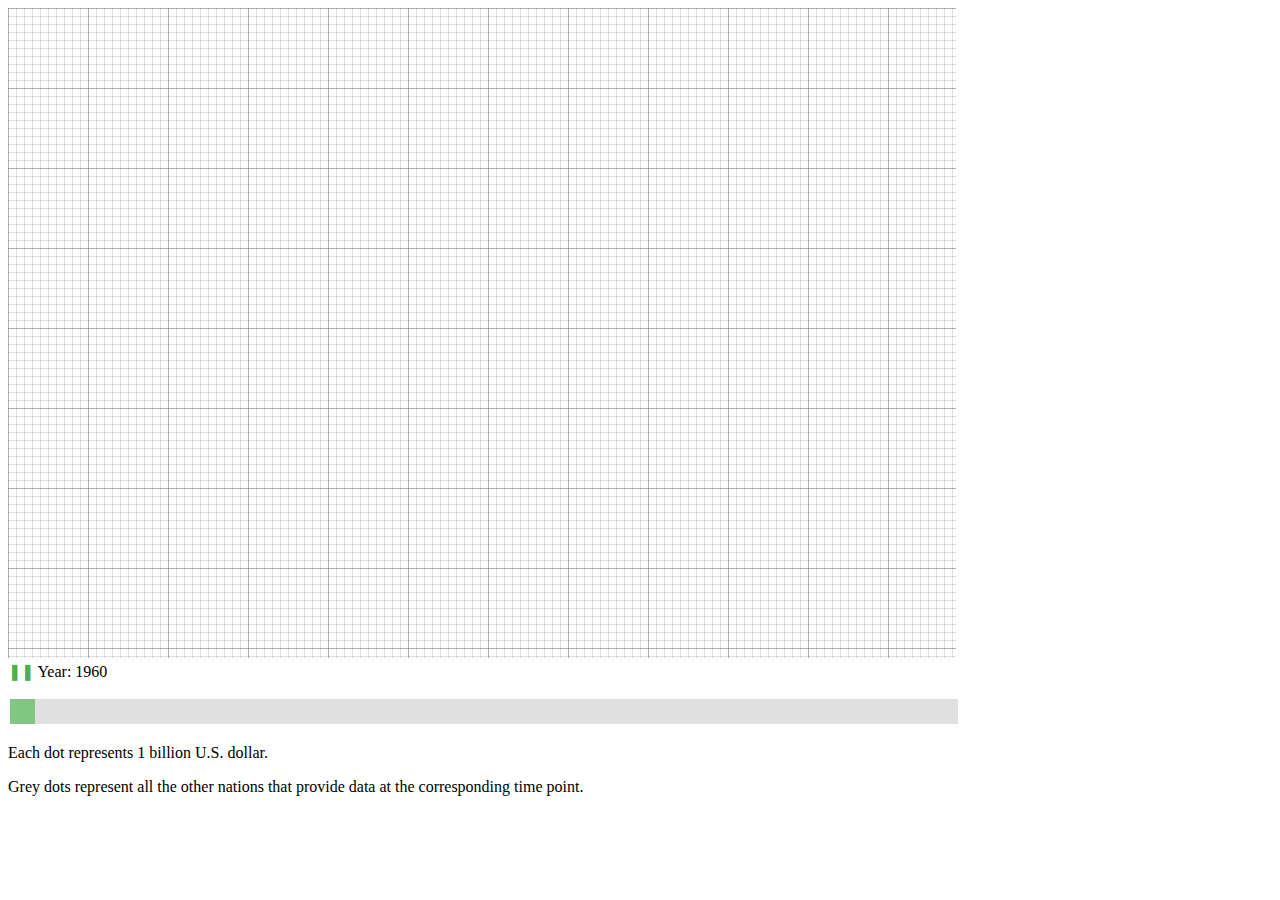
==== design1/index.html @ d780147c "Finish Design 1" ====
<!DOCTYPE html PUBLIC "-//W3C//DTD XHTML 1.0 Strict//EN" "http://www.w3.org/TR/xhtml1/DTD/xhtml1-strict.dtd">
<html xmlns="http://www.w3.org/1999/xhtml">

<head>
	<title>Design 1</title>
	<meta http-equiv="Content-Type" content="text/html; charset=utf-8" />
	<meta name="keywords" content="" />
	<meta name="description" content="" />
	<link rel="stylesheet" type="text/css" href="default.css">

	<!--D3 scripts-->
	<script src="https://d3js.org/d3.v5.js"></script>
	<script src="process.js"></script>
	<!--Other scirpts-->
	<script src="flag.js"></script>
</head>

<body>
	<div id="canvas">
		<svg id="svg">
			<defs>
				<pattern id="smallGrid" width="8" height="8" patternUnits="userSpaceOnUse">
				  <path d="M 8 0 L 0 0 0 8" fill="none" stroke="gray" stroke-width="0.5"/>
				</pattern>
				<pattern id="grid" width="80" height="80" patternUnits="userSpaceOnUse">
				  <rect width="80" height="80" fill="url(#smallGrid)"/>
				  <path d="M 80 0 L 0 0 0 80" fill="none" stroke="gray" stroke-width="1"/>
				</pattern>
			</defs>
			<g id="grid" width="1000" height="800">
				<rect width="100%" height="100%" fill="url(#grid)" />
			</g> 
		</svg>
	</div>
	<a><span id="play" onclick="playButton()">&#10074;&#10074;</span></a>
	<span>Year:</span>
	<span id='year'>1960</span>
	<p><input type="range" min="1960" max="2017" value="1960" class="slider" id="yearSlider" oninput="sliderInput();" onchange="sliderChange()"></p>
	<script>
		var playCurrent = 1;
		function playButton() {
			var button = document.getElementById('play');
			if (playCurrent) {
				// Click Pause
				button.innerHTML = "&#9658;";
				playCurrent = 0;
				animateStop();
			} else {
				// Click start
				button.innerHTML = "&#10074;&#10074;";
				playCurrent = 1;
				animateStart();
			}
		}
		function sliderInput() {
			if (playCurrent) playButton();
			var yearField = document.getElementById('year');
			var inputField = document.getElementById('yearSlider');
			yearField.innerHTML = inputField.value;
		}
		function sliderChange() {
			var yearField = document.getElementById('year');
			changeToYear(Math.round(yearField.innerHTML));
		}
	</script>
	<p>Each dot represents 1 billion U.S. dollar.</p>
	<p>Grey dots represent all the other nations that provide data at the corresponding time point.</p>
</body>

</html>
---- design1/default.css ----
.slidecontainer {
  width: 75%;
}

.slider {
  -webkit-appearance: none;
  width: 75%;
  height: 25px;
  background: #d3d3d3;
  outline: none;
  opacity: 0.7;
  -webkit-transition: .2s;
  transition: opacity .2s;
}

.slider:hover {
  opacity: 1;
}

.slider::-webkit-slider-thumb {
  -webkit-appearance: none;
  appearance: none;
  width: 25px;
  height: 25px;
  background: #4CAF50;
  cursor: pointer;
}

.slider::-moz-range-thumb {
  width: 25px;
  height: 25px;
  background: #4CAF50;
  cursor: pointer;
}

#svg{
    width: 75%;
    height: 650px;
}

#play {
    color: #4CAF50;
}
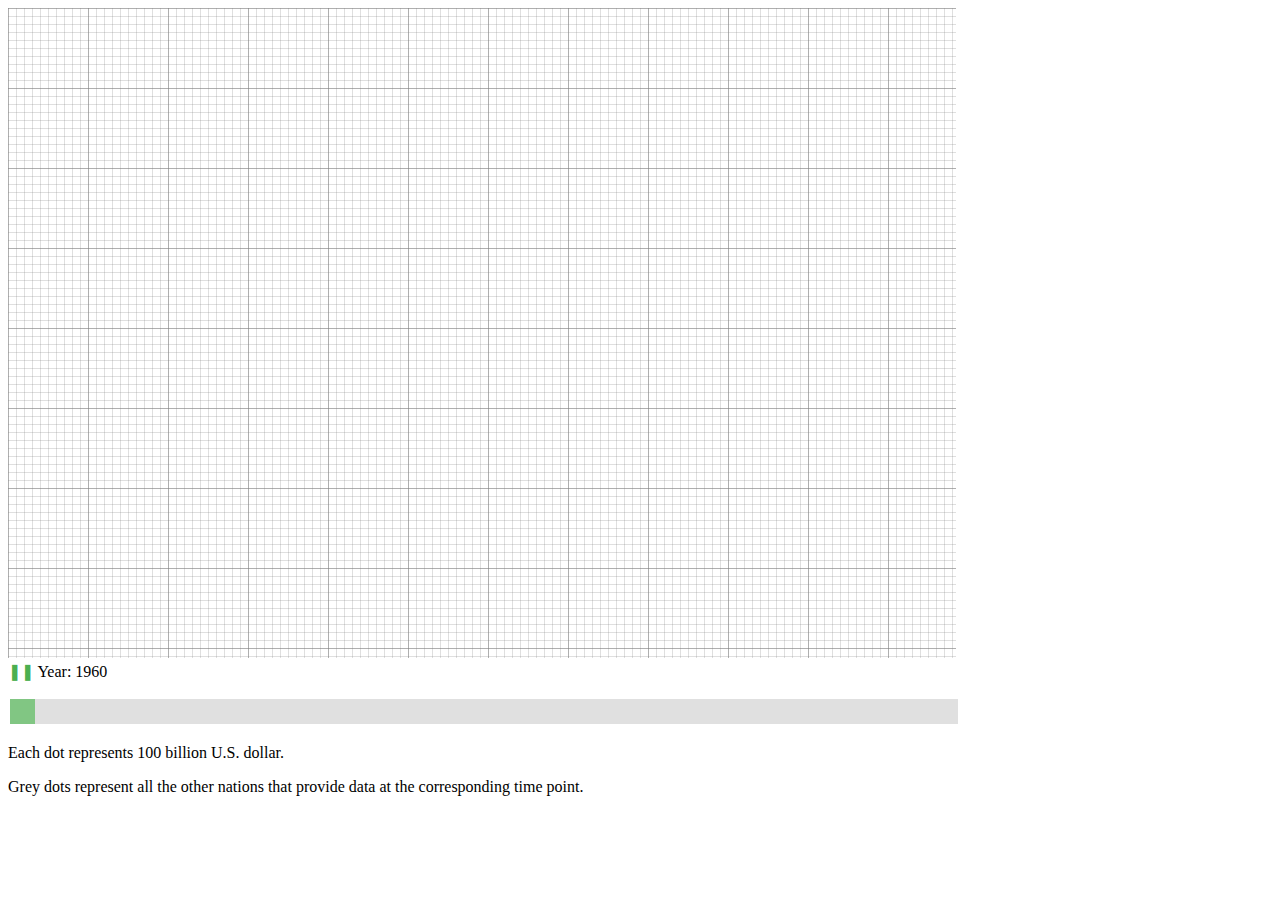
==== commit 3d429eac: "Finish the basic design 2" ====
--- a/design1/index.html
+++ b/design1/index.html
@@ -63,7 +63,7 @@
 			changeToYear(Math.round(yearField.innerHTML));
 		}
 	</script>
-	<p>Each dot represents 1 billion U.S. dollar.</p>
+	<p>Each dot represents 100 billion U.S. dollar.</p>
 	<p>Grey dots represent all the other nations that provide data at the corresponding time point.</p>
 </body>
 
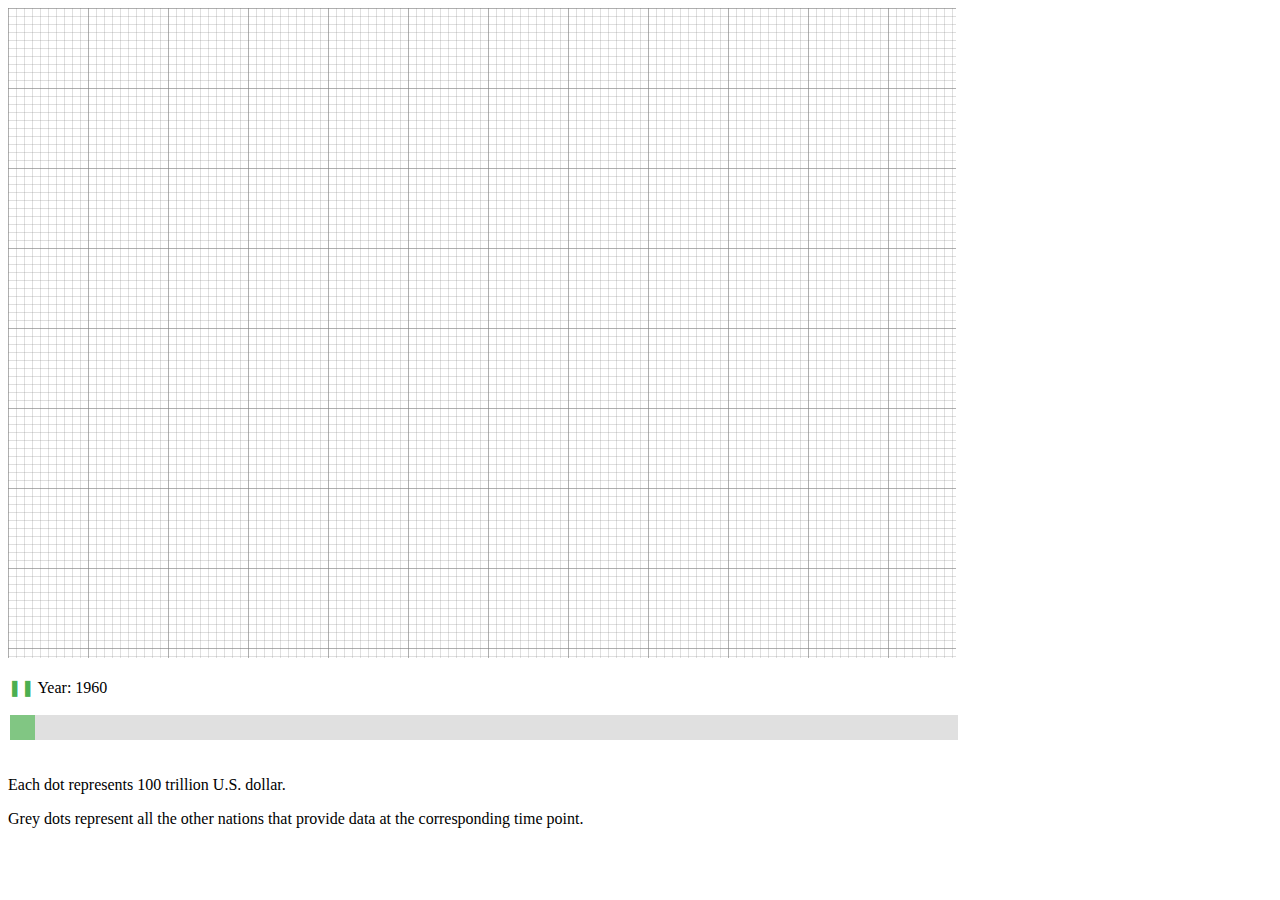
==== commit b4412288: "Finish most of readme" ====
--- a/design1/index.html
+++ b/design1/index.html
@@ -12,58 +12,67 @@
 	<script src="https://d3js.org/d3.v5.js"></script>
 	<script src="process.js"></script>
 	<!--Other scirpts-->
+	<script src="preloadImages.js"></script>
 	<script src="flag.js"></script>
 </head>
 
 <body>
 	<div id="canvas">
-		<svg id="svg">
-			<defs>
-				<pattern id="smallGrid" width="8" height="8" patternUnits="userSpaceOnUse">
-				  <path d="M 8 0 L 0 0 0 8" fill="none" stroke="gray" stroke-width="0.5"/>
-				</pattern>
-				<pattern id="grid" width="80" height="80" patternUnits="userSpaceOnUse">
-				  <rect width="80" height="80" fill="url(#smallGrid)"/>
-				  <path d="M 80 0 L 0 0 0 80" fill="none" stroke="gray" stroke-width="1"/>
-				</pattern>
-			</defs>
-			<g id="grid" width="1000" height="800">
-				<rect width="100%" height="100%" fill="url(#grid)" />
-			</g> 
-		</svg>
+		<div id="drawing">
+			<svg id="svg">
+				<defs>
+					<pattern id="smallGrid" width="8" height="8" patternUnits="userSpaceOnUse">
+					  <path d="M 8 0 L 0 0 0 8" fill="none" stroke="gray" stroke-width="0.5"/>
+					</pattern>
+					<pattern id="grid" width="80" height="80" patternUnits="userSpaceOnUse">
+					  <rect width="80" height="80" fill="url(#smallGrid)"/>
+					  <path d="M 80 0 L 0 0 0 80" fill="none" stroke="gray" stroke-width="1"/>
+					</pattern>
+				</defs>
+				<g id="grid" width="1000" height="800">
+					<rect width="100%" height="100%" fill="url(#grid)" />
+				</g> 
+			</svg>
+			<p>
+				<a><span id="play" onclick="playButton()">&#10074;&#10074;</span></a>
+				<span>Year:</span>
+				<span id='year'>1960</span>
+			</p>
+			<p><input type="range" min="1960" max="2017" value="1960" class="slider" id="yearSlider" oninput="sliderInput();" onchange="sliderChange()"></p>
+			<script>
+				var playCurrent = 1;
+				function playButton() {
+					var button = document.getElementById('play');
+					if (playCurrent) {
+						// Click Pause
+						button.innerHTML = "&#9658;";
+						playCurrent = 0;
+						animateStop();
+					} else {
+						// Click start
+						button.innerHTML = "&#10074;&#10074;";
+						playCurrent = 1;
+						animateStart();
+					}
+				}
+				function sliderInput() {
+					if (playCurrent) playButton();
+					var yearField = document.getElementById('year');
+					var inputField = document.getElementById('yearSlider');
+					yearField.innerHTML = inputField.value;
+				}
+				function sliderChange() {
+					var yearField = document.getElementById('year');
+					changeToYear(Math.round(yearField.innerHTML));
+				}
+			</script>
+		</div>
+		<div id="countryInfo">
+			<svg id="countrysvg"></svg>
+		</div>
 	</div>
-	<a><span id="play" onclick="playButton()">&#10074;&#10074;</span></a>
-	<span>Year:</span>
-	<span id='year'>1960</span>
-	<p><input type="range" min="1960" max="2017" value="1960" class="slider" id="yearSlider" oninput="sliderInput();" onchange="sliderChange()"></p>
-	<script>
-		var playCurrent = 1;
-		function playButton() {
-			var button = document.getElementById('play');
-			if (playCurrent) {
-				// Click Pause
-				button.innerHTML = "&#9658;";
-				playCurrent = 0;
-				animateStop();
-			} else {
-				// Click start
-				button.innerHTML = "&#10074;&#10074;";
-				playCurrent = 1;
-				animateStart();
-			}
-		}
-		function sliderInput() {
-			if (playCurrent) playButton();
-			var yearField = document.getElementById('year');
-			var inputField = document.getElementById('yearSlider');
-			yearField.innerHTML = inputField.value;
-		}
-		function sliderChange() {
-			var yearField = document.getElementById('year');
-			changeToYear(Math.round(yearField.innerHTML));
-		}
-	</script>
-	<p>Each dot represents 100 billion U.S. dollar.</p>
+	
+	<p>Each dot represents 100 trillion U.S. dollar.</p>
 	<p>Grey dots represent all the other nations that provide data at the corresponding time point.</p>
 </body>
 
--- a/design1/default.css
+++ b/design1/default.css
@@ -1,10 +1,23 @@
+#canvas {
+  display: flex;
+  display: -webkit-flex; /* Safari */
+}
+
+#drawing {
+  width: 75%
+}
+
+#countryInfo {
+  width: 25%;
+}
+
 .slidecontainer {
-  width: 75%;
+  width: 100%;
 }
 
 .slider {
   -webkit-appearance: none;
-  width: 75%;
+  width: 100%;
   height: 25px;
   background: #d3d3d3;
   outline: none;
@@ -33,11 +46,16 @@
   cursor: pointer;
 }
 
-#svg{
-    width: 75%;
+#svg {
+    width: 100%;
     height: 650px;
 }
 
 #play {
     color: #4CAF50;
+}
+
+#countrysvg {
+  width: 100%;
+  height: 650px;
 }